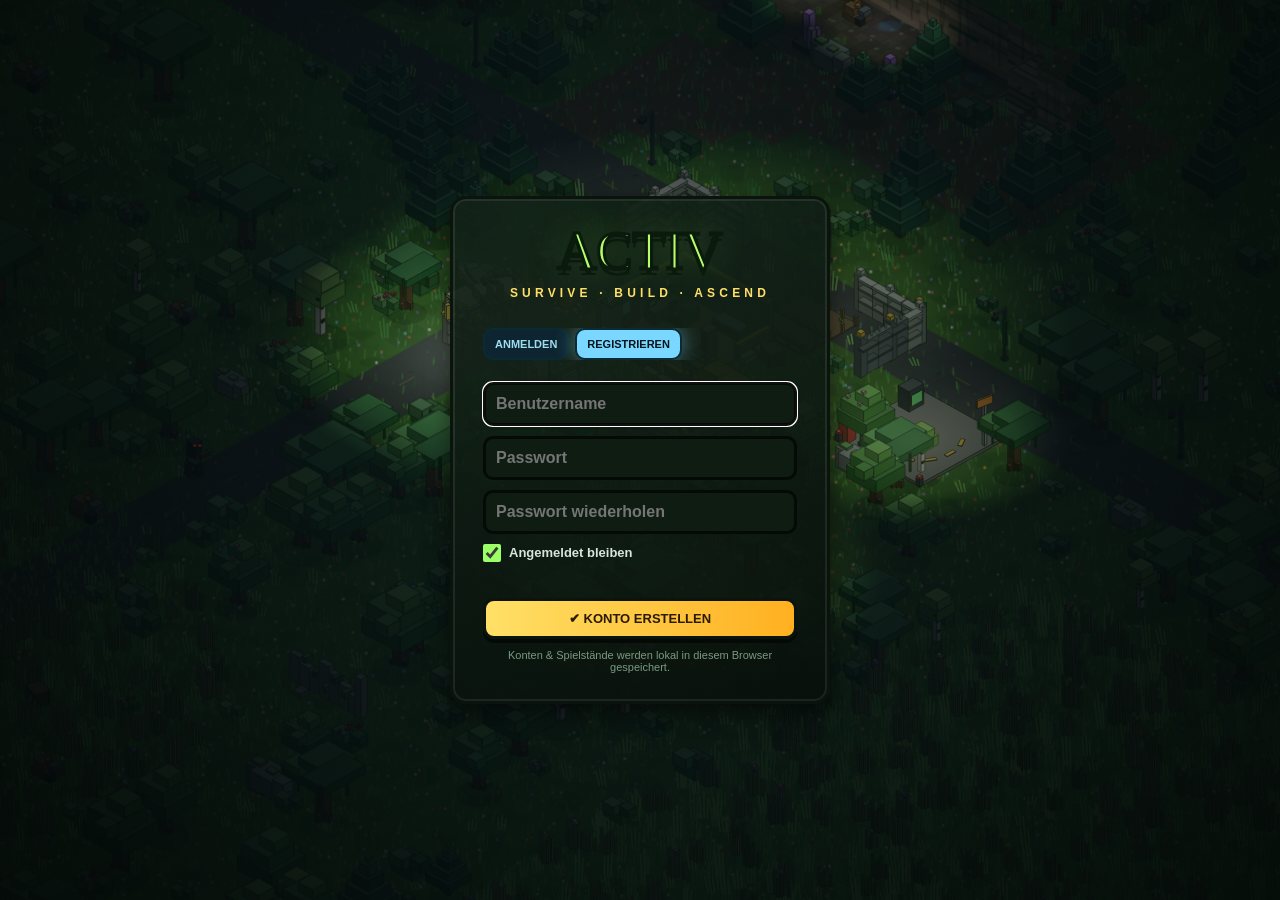
==== mobile.html @ 562dc281 "Add files via upload" ====
<!doctype html>
<html lang="de">
<head>
<meta charset="utf-8"><meta name="viewport" content="width=device-width,initial-scale=1,maximum-scale=1,user-scalable=no,viewport-fit=cover">
<meta name="apple-mobile-web-app-capable" content="yes"><meta name="apple-mobile-web-app-title" content="Activ">
<title>ACTIV Mobile</title>
<link rel="stylesheet" href="css/style.css">
</head>
<body>
<canvas id="game"></canvas>
<div id="hud" class="hidden">
  <div id="tl" class="panel">
    <div class="lbl"><span>❤ LEBEN</span><span id="hpTxt">100</span></div><div class="bar"><div id="hpBar" style="background:linear-gradient(90deg,#c0392b,#ff6b6b);width:100%"></div></div>
    <div class="lbl"><span>🍖 HUNGER</span><span id="huTxt">100</span></div><div class="bar" style="height:9px"><div id="huBar" style="background:linear-gradient(90deg,#d35400,#ffb020);width:100%"></div></div>
    <div class="lbl"><span>⚡ AUSDAUER</span></div><div class="bar" style="height:7px"><div id="stBar" style="background:#7ad7ff;width:100%"></div></div>
    <div id="lvl"><div id="lvlBadge">1</div><div style="flex:1"><div class="lbl"><span>ERFAHRUNG</span><span id="xpTxt">0/100</span></div><div class="bar" style="height:9px;margin:2px 0"><div id="xpBar" style="background:linear-gradient(90deg,#b05cff,#e0a0ff);width:0%"></div></div></div></div>
    <div id="wallet"><span class="money" id="moneyTxt">0 ₵</span><small id="rankTxt">Fremder</small></div>
    <div id="res"></div><div id="buffs"></div>
  </div>
  <div id="mission" class="panel hidden"></div>
  <div id="tr"><canvas id="mini" width="170" height="170"></canvas><div id="clock" class="panel"><div class="big" id="clkT">TAG 1</div><div class="sm" id="clkW"></div><div class="sm" id="clkS"></div><div class="sm" id="clkP"></div></div></div>
  <div id="shipbar" class="panel hidden"><div class="lbl"><span>🚀 RUMPF</span></div><div class="bar"><div id="shHp" style="background:linear-gradient(90deg,#3a8ad8,#7ff4ff)"></div></div><div class="lbl"><span>◎ SCHILD</span></div><div class="bar" style="height:8px"><div id="shSh" style="background:#a58cff"></div></div><div id="shTxt"></div><div class="altm"><div id="shAlt"></div></div></div>
  <div id="killfeed"></div>
  <div id="announce"><div class="t"></div><div class="s"></div></div>
  <div id="combo"></div><div id="toast" class="panel"></div><div id="prompt" class="panel hidden"></div>
  <div id="buildinfo" class="panel hidden"></div><div id="buildbar" class="panel hidden"></div>
  <div id="hotbar" class="panel"></div><div id="mode" class="panel"></div><div id="streak" class="panel hidden"></div><div id="fps" class="hidden"></div>
</div>
<div id="report" class="panel hidden"><h2></h2><div class="rb"></div></div>
<div id="introHint" class="panel hidden pulse"><div class="t">LEERTASTE · ABSPRINGEN</div><div class="s"></div></div>
<div id="auth" class="screen hidden"><div class="auth-box panel" id="authBox">
  <div class="auth-logo">ACTIV</div><div class="auth-sub">SURVIVE · BUILD · ASCEND</div>
  <div class="tabs"><button class="tab act" data-at="login">ANMELDEN</button><button class="tab" data-at="register">REGISTRIEREN</button></div>
  <input type="text" id="aUser" placeholder="Benutzername" maxlength="16" autocomplete="username">
  <input type="password" id="aPass" placeholder="Passwort" autocomplete="current-password">
  <input type="password" id="aPass2" class="hidden" placeholder="Passwort wiederholen" autocomplete="new-password">
  <label class="chk"><input type="checkbox" id="aRemember" checked> Angemeldet bleiben</label>
  <div id="aErr"></div>
  <button class="btn gold big" id="aGo" style="width:100%">▶ ANMELDEN</button>
  <small class="auth-note">Konten &amp; Spielstände werden lokal in diesem Browser gespeichert.</small>
</div></div>
<div id="menu" class="screen lobby hidden">
  <div class="lb-top">
    <div class="lb-logo">ACT<span>IV</span></div>
    <div class="lb-nav"><button data-lt="play" class="act">SPIELEN</button><button data-lt="locker">SPIND</button><button data-lt="career">KARRIERE</button><button data-lt="settings">EINSTELLUNGEN</button><button data-lt="help">HILFE</button></div>
    <div class="lb-user"><div class="lb-lvl" id="lbLvl">1</div><div class="lb-uinfo"><b id="lbName">-</b><small id="lbSub"></small><div class="bar lb-xp"><div id="lbXp"></div></div></div><button class="btn sm red" id="lbLogout">ABMELDEN</button></div>
  </div>
  <div class="lb-left panel" id="lbNews"></div>
  <div class="lb-center"><canvas id="lobbyCv" width="520" height="620"></canvas><div class="lb-name" id="lbChar">SURVIVOR</div><div class="lb-hint">ziehen = drehen</div></div>
  <div class="lb-right panel hidden" id="lbRight"></div>
  <div class="lb-play" id="lbPlayBox"><div class="lb-mode" id="lbMode"></div><button class="lb-btn" id="lbPlay">▶ SPIELEN</button></div>
  <div class="tips panel lb-tip"><b>TIPP:</b> <span id="tipTxt"></span></div>
  <div class="ver">Activ · läuft komplett offline im Browser · Autosave aktiv</div>
</div>
<div id="editor" class="screen dim hidden"><div class="box panel"><div><h1 id="edTitle">CHARAKTER</h1><div class="opt"><div class="lbl">NAME</div><input type="text" id="cName" maxlength="16"></div><div id="cOpts"></div><div class="row" style="margin-top:14px"><button class="btn" id="cRand">🎲 Zufall</button><button class="btn gold" id="cSave">✔ SPEICHERN</button><button class="btn" id="cBack">Zurück</button></div></div><div><canvas id="prevCv" width="360" height="420"></canvas></div></div></div>
<div id="pause" class="screen dim hidden"><div class="box panel" style="width:420px"><h1>PAUSE</h1><button class="mbtn" id="pResume">▶ FORTSETZEN</button><button class="mbtn" id="pSave">💾 SPIEL SPEICHERN</button><button class="mbtn" id="pHelp">? HILFE & STEUERUNG</button><button class="mbtn" id="pSet">⚙ EINSTELLUNGEN</button><button class="mbtn" id="pMenu">⌂ HAUPTMENÜ</button><button class="mbtn" id="pQuit">✖ SPIEL SCHLIESSEN</button></div></div>
<div id="settings" class="screen dim hidden"><div class="box panel" style="width:520px"><h1>EINSTELLUNGEN</h1><div class="opt"><div class="lbl"><span>LAUTSTÄRKE</span><span id="sVolT"></span></div><input type="range" id="sVol" min="0" max="1" step="0.05"></div><div class="opt"><div class="lbl">BILDSCHIRMWACKELN</div><div class="sw" id="sShake"></div></div><div class="opt"><div class="lbl">COMIC-UMRISSE</div><div class="sw" id="sOut"></div></div><div class="opt"><div class="lbl">PARTIKEL</div><div class="sw" id="sPart"></div></div><div class="opt"><div class="lbl">FPS ANZEIGEN</div><div class="sw" id="sFps"></div></div><div class="row" style="margin-top:16px"><button class="btn gold" id="sBack">✔ FERTIG</button></div></div></div>
<div id="help" class="screen dim hidden"><div class="box panel" style="width:900px"><h1>STEUERUNG & SPIELPRINZIP</h1>
  <div class="row" style="gap:30px;align-items:flex-start;flex-wrap:nowrap"><div class="keys">
  <kbd>W A S D</kbd><span>Bewegen / Fahren / Fliegen</span><kbd>MAUS</kbd><span>Zielen · Klick = Aktion</span><kbd>MAUSRAD</kbd><span>Zoom (Shift+Rad: Slot)</span><kbd>F</kbd><span>Inventar</span><kbd>G</kbd><span>Essen</span><kbd>Q</kbd><span>Skillbaum</span>
  <kbd>1 – 7</kbd><span>Hotbar</span><kbd>R</kbd><span>Nachladen / Drehen (auch Tore)</span><kbd>E</kbd><span>Interagieren</span><kbd>B</kbd><span>Baumodus · TAB Kategorie · U Upgrade · X Abbauen · H Reparieren</span>
  <kbd>LEERTASTE / C</kbd><span>Schiff: steigen / sinken</span><kbd>SHIFT</kbd><span>Sprint / Boost</span><kbd>ESC</kbd><span>Fenster schließen</span></div>
  <div style="flex:1;font-size:13px;line-height:1.55;color:#d6e6da"><b style="color:#ffe066">Du startest nur mit der Axt.</b> Waffen baust du in der <b>Werkstatt</b> (ab Stufe 2) – oder findest sie ganz selten in Kisten.<br><b style="color:#ffe066">Werkstatt:</b> Repariert Fahrzeuge. Auf Stufe 5 baust du dein eigenes <b>Raumschiff</b>.<br><b style="color:#ffe066">Crew:</b> Überlebende finden (Notsignal) und auf <b>Wachtürme</b> setzen.<br><b style="color:#ffe066">Bauen:</b> Alles verbindet sich. Maus auf ein Gebäude: X abbauen, H reparieren.<br><b style="color:#ffe066">Licht ist Leben.</b> Nachts spawnen Monster nur im Dunkeln.<br><b style="color:#ffe066">Speichern:</b> automatisch alle 5 Sekunden. Hauptmenü über das Inventar (F).</div></div>
  <div class="row" style="margin-top:16px"><button class="btn gold" id="hBack">✔ VERSTANDEN</button></div></div></div>
<div id="terminal" class="screen dim hidden"><div class="box panel"><div class="row" style="justify-content:space-between;align-items:center"><h1>&gt; KOMMANDO-PC_</h1><button class="btn red" id="tClose">✖ SCHLIESSEN</button></div>
  <div class="tabs"><button class="tab act" data-t="arsenal">ARSENAL</button><button class="tab" data-t="camo">TARNUNG</button><button class="tab" data-t="cars">AUTO & HELI</button><button class="tab" data-t="ship">🚀 RAUMSCHIFF</button><button class="tab" data-t="exp">🚁 EXPEDITIONEN</button><button class="tab" data-t="missions">MISSIONEN</button><button class="tab" data-t="stats">STATISTIK</button></div><div id="tBody"></div></div></div>
<div id="citymenu" class="screen dim hidden"><div id="cityBox" class="box panel"><div id="cityBody"></div></div></div>
<div id="holo" class="screen dim hidden"><div class="holobox"><div class="row" style="justify-content:space-between;align-items:center"><h1 class="holo-h">◈ KONTROLLZENTRUM</h1><button class="btn red" onclick="UI.closeAll()">✖ SCHLIESSEN</button></div><div class="holo-grid"><canvas id="holoCv" width="820" height="520"></canvas><div id="holoPanel"></div></div></div></div>
<div id="shipui" class="screen dim hidden"><div class="box panel shipbox"><div class="row" style="justify-content:space-between;align-items:center"><h1 class="holo-h">🚀 HANGAR</h1><button class="btn red" onclick="UI.closeAll()">✖ SCHLIESSEN</button></div>
  <div class="tabs"><button class="tab act" data-t="up" onclick="ShipUI.tab='up';ShipUI.sel=null;ShipUI.render()">UPGRADES</button><button class="tab" data-t="paint" onclick="ShipUI.tab='paint';ShipUI.sel=null;ShipUI.render()">LACKIERUNG & WARTUNG</button></div>
  <div class="tgrid"><div><canvas id="shipCv" width="600" height="380"></canvas><div class="row" style="justify-content:center;margin-top:6px"><button class="btn sm" onclick="ShipUI.rot-=0.6">◀ DREHEN</button><button class="btn sm" onclick="ShipUI.rot+=0.6">DREHEN ▶</button></div><div id="shipStats" style="font-size:12px;margin-top:8px;color:#9fdcf0"></div></div><div><div class="alist" id="shipList"></div><div id="shipConfirm" style="margin-top:12px;display:flex;gap:10px;align-items:center"></div></div></div></div></div>
<div id="warp" class="hidden"><canvas id="warpCv"></canvas><div id="warpTxt"></div></div>
<div id="perks" class="screen dim hidden"><div style="text-align:center"><h1>LEVEL UP!</h1><div style="font-weight:900;color:#e8e0c0">Wähle eine Fähigkeit</div><div class="cards" id="pCards"></div></div></div>
<div id="death" class="screen dim hidden"><div class="box panel" style="width:560px;text-align:center"><h1>GEFALLEN</h1><div id="dStats" style="margin:10px 0 20px;font-weight:900;color:#d6e6da;line-height:1.7"></div><div class="row" style="justify-content:center"><button class="btn gold" id="dRespawn">↻ WIEDERBELEBEN</button><button class="btn" id="dMenu">⌂ HAUPTMENÜ</button></div></div></div>
<div id="trans" class="hidden"><div class="t"></div><div class="s"></div><div class="bar2"><div></div></div></div>
<div id="loading" class="hidden"><div class="spin"></div><div id="loadTxt">WILDNIS WIRD GENERIERT …</div></div>
<div id="err" class="hidden"></div>
<script src="js/core.js"></script><script src="js/data.js"></script><script src="js/data2.js"></script><script src="js/models.js"></script><script src="js/models2.js"></script><script src="js/models3.js"></script><script src="js/world.js"></script><script src="js/world2.js"></script><script src="js/factory.js"></script><script src="js/game.js"></script><script src="js/update.js"></script><script src="js/ship.js"></script><script src="js/render.js"></script><script src="js/fp.js"></script><script src="js/ui.js"></script><script src="js/city.js"></script><script src="js/casino.js"></script><script src="js/expedition.js"></script><script src="js/auth.js"></script><script src="js/main.js"></script><script src="js/v11.js"></script><script src="js/v12.js"></script><script src="js/v12b.js"></script><script src="js/v13.js"></script><script src="js/v14.js"></script><script src="js/v14m.js"></script>

</body>
</html>
---- css/style.css ----
*{box-sizing:border-box;margin:0;padding:0}
html,body{width:100%;height:100%;overflow:hidden;background:#0b160f;color:#fff;font-family:"Trebuchet MS","Segoe UI",Arial,sans-serif;user-select:none}
canvas#game{position:fixed;inset:0;width:100vw;height:100vh;display:block;cursor:none}
.hidden{display:none!important}
.panel{background:linear-gradient(160deg,rgba(18,34,24,.92),rgba(8,16,11,.92));border:3px solid #0a140d;box-shadow:0 0 0 2px rgba(255,255,255,.08) inset,0 8px 24px rgba(0,0,0,.55);border-radius:16px}
button{font-family:inherit;cursor:pointer} hr{border:0;border-top:1px solid rgba(255,255,255,.15);margin:6px 0}
.money{color:#ffd84a;font-weight:900;font-size:18px;text-shadow:0 0 12px rgba(255,216,74,.4)}
#hud{position:fixed;inset:0;pointer-events:none;z-index:5}
#tl{position:absolute;left:14px;top:14px;width:300px;padding:12px 14px}
.bar{height:14px;background:rgba(0,0,0,.55);border:2px solid #050a06;border-radius:8px;overflow:hidden;margin:3px 0 6px;position:relative}
.bar>div{height:100%;transition:width .15s}.bar span{position:absolute;inset:0;font-size:10px;font-weight:900;line-height:18px;text-align:center}
.lbl{font-size:10px;font-weight:900;letter-spacing:.15em;color:#a8c4ad;display:flex;justify-content:space-between}
#lvl{display:flex;align-items:center;gap:8px;margin-top:4px}
#lvlBadge{width:38px;height:38px;border-radius:10px;background:linear-gradient(145deg,#ffe066,#e09a12);color:#3a2400;display:flex;align-items:center;justify-content:center;font-weight:900;font-size:18px;border:3px solid #2a1a00}
#wallet{display:flex;justify-content:space-between;align-items:center;margin-top:7px;padding:5px 8px;background:rgba(0,0,0,.35);border-radius:8px}#wallet small{font-size:10px;font-weight:900;color:#7ad7ff}
#res{display:grid;grid-template-columns:repeat(4,1fr);gap:5px;margin-top:7px}
.rs{background:rgba(0,0,0,.4);border-radius:8px;padding:4px 5px;font-size:12px;font-weight:900;text-align:center;border:1px solid rgba(255,255,255,.07)}.rs.rare{border-color:rgba(255,216,74,.35)}.rs small{display:block;font-size:8px;letter-spacing:.1em;color:#9fb6a4}
#buffs{font-size:11px;font-weight:900;color:#ff9a3c;margin-top:4px}
#mission{position:absolute;left:14px;top:360px;width:300px;padding:10px 14px;font-size:12px}#mission b{color:#7ad7ff}
#tr{position:absolute;right:14px;top:14px;display:flex;flex-direction:column;align-items:flex-end;gap:8px}
#mini{width:170px;height:170px;border-radius:50%;box-shadow:0 8px 24px rgba(0,0,0,.6);background:#122416}
#clock{padding:8px 14px;text-align:right;min-width:200px}#clock .big{font-size:20px;font-weight:900}#clock .sm{font-size:11px;color:#a8c4ad;font-weight:700}#clkW{color:#ffd84a!important;font-weight:900!important}
#shipbar{position:absolute;right:14px;top:330px;width:200px;padding:10px 12px;border-color:#1c3a5a;background:linear-gradient(160deg,rgba(10,22,38,.92),rgba(4,8,16,.92))}
#shipbar .lbl{color:#7ad7ff}#shTxt{font-size:12px;font-weight:900;color:#bff4ff;margin-top:4px}
.altm{position:absolute;right:-18px;top:8px;width:10px;height:120px;background:rgba(0,0,0,.6);border:2px solid #1c3a5a;border-radius:5px;display:flex;align-items:flex-end;overflow:hidden}.altm div{width:100%;background:linear-gradient(0deg,#3a8ad8,#7ff4ff)}
#hotbar{position:absolute;left:50%;bottom:14px;transform:translateX(-50%);display:flex;gap:7px;padding:8px;align-items:flex-end}
.slot{width:70px;height:70px;border-radius:12px;background:rgba(0,0,0,.45);border:3px solid #050a06;position:relative;display:flex;flex-direction:column;align-items:center;justify-content:center;transition:transform .12s}
.slot .ic{font-size:26px;line-height:28px}.slot .nm{font-size:8px;font-weight:900;color:#cfe0d3;text-align:center}.slot .k{position:absolute;left:5px;top:2px;font-size:10px;font-weight:900;color:#ffe066}.slot .am{position:absolute;right:5px;bottom:2px;font-size:10px;font-weight:900;color:#ffe066}
.slot.act{border-color:#ffe066;transform:translateY(-8px) scale(1.08);box-shadow:0 0 18px rgba(255,224,102,.55);background:rgba(70,60,20,.6)}
.slot.fixed::after{content:"FEST";position:absolute;right:4px;top:3px;font-size:7px;font-weight:900;color:#ffb020}
#buildbar{position:absolute;left:50%;bottom:104px;transform:translateX(-50%);display:flex;gap:4px;padding:7px;pointer-events:auto}
.bslot{width:68px;padding:5px 2px;border-radius:10px;background:rgba(0,0,0,.45);border:2px solid #050a06;text-align:center;color:#fff;cursor:pointer}
.bslot .ic{font-size:18px}.bslot .nm{font-size:9px;font-weight:900}.bslot .c{font-size:7px;color:#a8c4ad;line-height:9px;min-height:18px}.bslot .k{font-size:9px;color:#ffe066;font-weight:900}
.bslot.act{border-color:#9cff66;background:rgba(80,140,40,.55);transform:translateY(-6px)}.bslot.poor{opacity:.55}
#buildinfo{position:absolute;left:50%;bottom:192px;transform:translateX(-50%);padding:8px 16px;font-size:12px;text-align:center;white-space:nowrap}#buildinfo b{color:#9cff66}
#mode{position:absolute;right:14px;bottom:14px;padding:9px 14px;font-size:12px;font-weight:900;letter-spacing:.06em}
#prompt{position:absolute;left:50%;bottom:122px;transform:translateX(-50%);padding:9px 18px;font-weight:900;font-size:14px;color:#ffe066;border-color:#ffe066;white-space:nowrap}
#announce{position:absolute;left:50%;top:22%;transform:translateX(-50%);text-align:center;pointer-events:none;width:90vw}
#announce .t{font-family:"Arial Black",Arial;font-size:46px;font-weight:900;-webkit-text-stroke:3px #000;text-shadow:0 6px 0 rgba(0,0,0,.5),0 0 40px currentColor}
#announce .s{font-size:16px;font-weight:900;margin-top:6px;text-shadow:0 2px 4px #000}
#announce.go{animation:ann 2.8s cubic-bezier(.2,1.4,.3,1) forwards}#announce:not(.go){opacity:0}
@keyframes ann{0%{opacity:0;transform:translateX(-50%) scale(2.4)}12%{opacity:1;transform:translateX(-50%) scale(1)}80%{opacity:1}100%{opacity:0;transform:translateX(-50%) scale(.9) translateY(-20px)}}
#combo{position:absolute;left:50%;top:38%;transform:translateX(-50%);font-family:"Arial Black";font-size:30px;color:#ff5e3a;-webkit-text-stroke:2px #000;opacity:0}#combo.go{animation:combo 1.2s ease-out forwards}
@keyframes combo{0%{opacity:0;transform:translateX(-50%) scale(2.6)}15%{opacity:1;transform:translateX(-50%) scale(1)}75%{opacity:1}100%{opacity:0;transform:translateX(-50%) translateY(-40px)}}
#killfeed{position:absolute;right:230px;top:16px;display:flex;flex-direction:column;gap:4px;align-items:flex-end}
.kf{background:rgba(0,0,0,.55);padding:4px 10px;border-radius:6px;font-size:12px;font-weight:900;animation:kf 3.5s forwards;border-left:3px solid #ff5e3a}@keyframes kf{0%{transform:translateX(40px);opacity:0}8%{transform:none;opacity:1}85%{opacity:1}100%{opacity:0}}
#streak{position:absolute;left:14px;bottom:14px;padding:8px 14px;font-weight:900;font-size:13px}#streak .n{font-size:26px;color:#ff5e3a}
#toast{position:absolute;left:50%;top:84px;transform:translateX(-50%);padding:9px 20px;font-weight:900;font-size:14px;opacity:0;transition:opacity .3s;max-width:80vw;text-align:center}#toast.show{opacity:1}
#fps{position:absolute;left:50%;top:4px;font-size:11px;color:#9f9}
#report{position:fixed;right:14px;top:300px;width:360px;padding:14px 16px;z-index:7;pointer-events:none}#report h2{font-family:"Arial Black";font-size:16px;margin-bottom:8px}#report.go{animation:rep .6s cubic-bezier(.2,1.5,.3,1)}@keyframes rep{0%{transform:translateX(420px)}100%{transform:none}}
.rl{display:flex;justify-content:space-between;gap:10px;font-size:12px;padding:3px 0;border-bottom:1px solid rgba(255,255,255,.07)}
#introHint{position:fixed;left:50%;bottom:16%;transform:translateX(-50%);z-index:6;padding:16px 30px;text-align:center;border-color:#ffe066}#introHint .t{font-size:28px;font-weight:900;color:#ffe066;font-family:"Arial Black"}#introHint .s{font-size:14px;color:#d6e6da;margin-top:4px}
.pulse{animation:pulse 1s infinite}@keyframes pulse{50%{transform:translateX(-50%) scale(1.05)}}
#trans{position:fixed;inset:0;z-index:60;background:#050a07;display:flex;align-items:center;justify-content:center;flex-direction:column;opacity:0;pointer-events:none}#trans.in{animation:tin .45s forwards}#trans.out{animation:tout .6s forwards}
@keyframes tin{to{opacity:1}}@keyframes tout{from{opacity:1}to{opacity:0}}
#trans .t{font-family:"Arial Black";font-size:52px;color:#b8ff6a;-webkit-text-stroke:2px #000}#trans .s{font-size:18px;font-weight:900;color:#d6e6da;margin-top:8px}#trans .bar2{width:300px;height:6px;background:#1d3a24;border-radius:4px;margin-top:20px;overflow:hidden}#trans .bar2 div{height:100%;background:#9cff66;animation:load 1.2s linear infinite}@keyframes load{0%{width:0}100%{width:100%}}
#warp{position:fixed;inset:0;z-index:70;background:#02030c}#warp canvas{width:100%;height:100%}#warpTxt{position:absolute;left:50%;top:44%;transform:translateX(-50%);font-family:"Arial Black";font-size:44px;color:#bff4ff;text-shadow:0 0 30px #5fd4ff;letter-spacing:.1em}
.screen{position:fixed;inset:0;z-index:20;display:flex;align-items:center;justify-content:center}.dim{background:radial-gradient(circle at 50% 45%,rgba(10,25,15,.55),rgba(3,8,5,.9))}
#menu{justify-content:flex-start;padding-left:7vw}
#menu .logo{font-family:"Arial Black";font-size:84px;line-height:.9;color:#b8ff6a;-webkit-text-stroke:4px #0a1a0c;text-shadow:0 8px 0 #0a1a0c,0 0 60px rgba(150,255,90,.45);transform:rotate(-3deg);animation:logo 3s ease-in-out infinite}@keyframes logo{50%{transform:rotate(-2deg) scale(1.03)}}
#menu .sub{font-weight:900;letter-spacing:.35em;color:#ffe066;margin:10px 0 30px}
.mbtn{display:block;width:330px;margin:10px 0;padding:15px 22px;text-align:left;font-size:20px;font-weight:900;color:#fff;background:linear-gradient(90deg,rgba(30,60,36,.95),rgba(20,36,24,.75));border:3px solid #0a140d;border-radius:14px;box-shadow:0 5px 0 #050a06;transition:all .12s}
.mbtn:hover{transform:translateX(12px) scale(1.03);background:linear-gradient(90deg,#9cff66,#5fd13a);color:#10200e}.mbtn:disabled{opacity:.4;pointer-events:none}.mbtn small{display:block;font-size:11px;opacity:.75}
#menu .ver{position:fixed;right:16px;bottom:12px;font-size:12px;color:#7a9a80}#menu .tips{position:fixed;right:5vw;bottom:9vh;width:340px;padding:16px;font-size:13px;line-height:1.5}#menu .tips b{color:#ffe066}
.box{width:min(920px,94vw);max-height:92vh;overflow:auto;padding:24px 28px}.box h1{font-family:"Arial Black";font-size:32px;color:#b8ff6a;-webkit-text-stroke:2px #0a1a0c;margin-bottom:8px}
.csub{font-size:12px;color:#a8c4ad;font-weight:700}.row{display:flex;gap:10px;flex-wrap:wrap}
.btn{padding:11px 18px;border-radius:11px;border:3px solid #0a140d;background:#2a4a32;color:#fff;font-weight:900;font-size:14px;box-shadow:0 4px 0 #050a06;transition:all .1s}.btn:hover{background:#9cff66;color:#10200e;transform:translateY(-2px)}
.btn.gold{background:linear-gradient(90deg,#ffe066,#ffb020);color:#2a1a00}.btn.red{background:#8a2e2e}.btn.sm{padding:5px 10px;font-size:12px;box-shadow:0 2px 0 #050a06}.btn.big{font-size:20px;padding:14px 34px}.btn:disabled{filter:grayscale(1);opacity:.45;pointer-events:none}
#editor .box{display:grid;grid-template-columns:1fr 360px;gap:20px}.opt{margin:8px 0}.sw{display:flex;gap:6px;flex-wrap:wrap}.sw .c{width:30px;height:30px;border-radius:8px;border:3px solid #050a06;cursor:pointer}.sw .c.sel{outline:3px solid #ffe066}.sw .t{padding:6px 10px;border-radius:8px;border:2px solid #050a06;background:#22382a;font-size:12px;font-weight:900;cursor:pointer}.sw .t.sel{background:#ffe066;color:#2a1a00}
#prevCv{width:360px;height:420px;border-radius:18px;background:radial-gradient(circle at 50% 60%,#2d5a36,#0e1c12 70%)}
input[type=text]{width:100%;padding:10px;border-radius:10px;border:3px solid #050a06;background:#0e1c12;color:#fff;font-weight:900;font-size:16px}input[type=range]{width:100%}
#terminal .box{width:min(1140px,96vw);min-height:640px;background:linear-gradient(160deg,rgba(8,22,30,.97),rgba(4,10,14,.97))}#terminal h1{color:#7ad7ff;font-family:"Courier New",monospace;-webkit-text-stroke:0}
.tabs{display:flex;gap:6px;margin:12px 0}.tab{flex:1;padding:11px;border-radius:10px;border:2px solid #0a2a35;background:#0d2530;color:#9fdcf0;font-weight:900;font-size:12px}.tab.act{background:#7ad7ff;color:#04141a;box-shadow:0 0 20px rgba(122,215,255,.5)}
.tgrid{display:grid;grid-template-columns:1.25fr 1fr;gap:16px}#armCv,#shipCv{width:100%;border-radius:16px;background:radial-gradient(ellipse at 50% 55%,#1c3a44,#061014 70%);border:2px solid #0a2a35}#armCv{height:330px}#shipCv{height:380px;cursor:grab}
.alist{display:grid;grid-template-columns:1fr 1fr;gap:8px;max-height:420px;overflow:auto}
.aitem{padding:10px;border-radius:10px;background:#0d2530;border:2px solid #12394a;cursor:pointer;font-size:12px;transition:all .1s}.aitem:hover{border-color:#7ad7ff;transform:translateY(-2px)}.aitem.sel{border-color:#ffe066;background:#2a2a10;box-shadow:0 0 18px rgba(255,224,102,.35)}.aitem.own{border-color:#4dff6a;background:#0d2a18}.aitem small{display:block;color:#9fc4d0;margin-top:3px}.aitem.lock{opacity:.45}
#confirmBar,#shipConfirm{margin-top:12px;display:flex;gap:10px;align-items:center}.info{flex:1;font-size:13px;font-weight:900}
.mcard{padding:14px;border-radius:14px;background:#0d2530;border:2px solid #12394a}.mcard b{color:#7ad7ff;font-size:15px}.mcard p{font-size:13px;margin:6px 0;color:#d6eef5}.mcard small{color:#9fc4d0}.mcard.act{border-color:#4dff6a}
.exp-military{background:linear-gradient(160deg,#1f2a17,#0d1408)}.exp-swamp{background:linear-gradient(160deg,#1f1430,#0a0d10)}.exp-desert{background:linear-gradient(160deg,#3a2c14,#140e06)}.exp-lab{background:linear-gradient(160deg,#1a2a36,#0a1218)}
.stats{display:grid;grid-template-columns:repeat(5,1fr);gap:10px}.stat{padding:14px;border-radius:12px;background:#0d2530;text-align:center}.stat b{display:block;font-size:22px;color:#ffe066}.stat small{color:#9fc4d0;font-weight:900;font-size:10px}
.flashfx{animation:flashfx .7s ease-out}@keyframes flashfx{0%{box-shadow:0 0 0 0 rgba(255,224,102,.9),0 0 120px rgba(255,224,102,.9)}100%{box-shadow:0 0 0 30px rgba(255,224,102,0)}}
#perks .cards{display:flex;gap:20px;margin-top:16px}.pcard{width:230px;padding:22px 16px;border-radius:18px;text-align:center;background:linear-gradient(170deg,#2a2a10,#141408);border:3px solid #ffe066;cursor:pointer;opacity:0;animation:cardIn .5s cubic-bezier(.2,1.5,.3,1) forwards}.pcard:nth-child(2){animation-delay:.12s}.pcard:nth-child(3){animation-delay:.24s}.pcard:hover{transform:translateY(-12px) scale(1.05)!important}
.pcard .ic{font-size:54px}.pcard b{display:block;font-size:19px;margin:10px 0 6px;color:#ffe066}.pcard p{font-size:13px;color:#e8e0c0}.pcard small{display:block;margin-top:8px;color:#b8a860;font-weight:900}
@keyframes cardIn{0%{opacity:0;transform:translateY(80px) rotate(8deg) scale(.6)}100%{opacity:1;transform:none}}#perks h1{text-align:center;font-size:52px;color:#ffe066;font-family:"Arial Black"}#death h1{font-size:64px;color:#ff4d4d;text-align:center}
#err{position:fixed;left:10px;bottom:10px;z-index:99;max-width:60vw;padding:12px;background:#3a0a0a;border:2px solid #ff4d4d;border-radius:10px;font-family:monospace;font-size:12px;white-space:pre-wrap}
#loading{position:fixed;inset:0;z-index:40;background:#0b160f;display:flex;align-items:center;justify-content:center;flex-direction:column;gap:14px;font-weight:900;font-size:22px;color:#b8ff6a}.spin{width:50px;height:50px;border:6px solid #1d3a24;border-top-color:#9cff66;border-radius:50%;animation:spin 1s linear infinite}@keyframes spin{to{transform:rotate(360deg)}}
.keys{display:grid;grid-template-columns:auto 1fr;gap:6px 18px;font-size:13px}.keys kbd{background:#2a4a32;border:2px solid #050a06;border-bottom-width:4px;border-radius:7px;padding:2px 8px;font-weight:900;font-family:inherit;color:#ffe066;white-space:nowrap}
#cityBox{width:min(1060px,96vw);min-height:520px;position:relative;overflow-x:hidden}
.city-default{background:linear-gradient(160deg,rgba(52,44,30,.97),rgba(24,20,14,.97))!important;border-color:#c9952a!important;box-shadow:0 0 0 2px rgba(201,149,42,.4) inset,0 0 80px rgba(255,220,140,.15)!important}
.city-default h1{color:#efe3c8!important;font-family:Georgia,serif!important;-webkit-text-stroke:0!important;letter-spacing:.08em}.city-default .mcard{background:#2e2618;border-color:#5a4a2a}.city-default .mcard b{color:#ffd84a}
.city-royal{background:radial-gradient(circle at 50% 0%,rgba(80,10,20,.98),rgba(20,4,8,.98))!important;border-color:#e8b923!important;box-shadow:0 0 0 3px #e8b923 inset,0 0 100px rgba(232,185,35,.35)!important}
.city-royal h1{color:#ffd84a!important;font-family:Georgia,serif!important;letter-spacing:.08em;-webkit-text-stroke:0!important}.city-royal .tab{background:#3a0a14;border-color:#e8b923;color:#ffd84a}.city-royal .tab.act{background:#e8b923;color:#3a0a14}
.city-neon{background:linear-gradient(160deg,rgba(14,26,20,.97),rgba(4,10,8,.98))!important;border-color:#5fff8a!important;box-shadow:0 0 0 2px #ff3fa4 inset,0 0 80px rgba(95,255,138,.25)!important}
.city-neon h1{color:#5fff8a!important;-webkit-text-stroke:0!important;text-shadow:0 0 8px #5fff8a,0 0 30px #5fff8a;animation:flick 3s infinite}@keyframes flick{0%,92%,96%,100%{opacity:1}94%{opacity:.4}98%{opacity:.6}}
.city-neon .tab{background:#0a1a12;border-color:#ff3fa4;color:#ff9ad0}.city-neon .tab.act{background:#ff3fa4;color:#1a0a14}.city-neon .mcard{background:#122018;border-color:#3a5a42}.city-neon .mcard b{color:#5fff8a}
.city-space{background:linear-gradient(160deg,rgba(10,22,40,.97),rgba(4,8,16,.98))!important;border-color:#5fd4ff!important;box-shadow:0 0 80px rgba(95,212,255,.25)!important}.city-space h1{color:#bff4ff!important;-webkit-text-stroke:0!important;text-shadow:0 0 20px #5fd4ff}
.city-radio{background:linear-gradient(160deg,rgba(40,26,14,.97),rgba(14,10,6,.98))!important;border-color:#ff9a3c!important}.city-radio h1{color:#ff9a3c!important;font-family:"Courier New"!important;-webkit-text-stroke:0!important}
#yardCv{width:100%;height:300px;border-radius:14px;background:radial-gradient(ellipse at 50% 60%,#1c3a54,#04070e 70%)}
.mgrid{display:grid;grid-template-columns:2fr 1fr 1.3fr 2fr;gap:6px 10px;align-items:center;margin-top:14px;font-size:13px}.mhead{font-size:10px;font-weight:900;letter-spacing:.15em;color:#a8c4ad}
.ranks{display:flex;gap:6px;margin-top:10px}.rank{flex:1;padding:10px 6px;border-radius:10px;background:#2a2720;border:2px solid #4a4434;text-align:center;font-size:11px}.rank b{display:block;font-size:13px;color:#cfc8b0}.rank small{color:#8a8470;font-size:9px}.rank.done{background:#3a3010;border-color:#e8b923}.rank.done b{color:#ffd84a}.rank.next{border-color:#7ad7ff}
.betrow{display:flex;gap:8px;align-items:center;justify-content:center;font-weight:900;font-size:12px}.betrow .money{min-width:110px;text-align:center}.gmsg{text-align:center;margin-top:10px;font-weight:900;min-height:24px}
.slotm{display:flex;justify-content:center;align-items:center;gap:16px;margin:16px 0}.reels{display:flex;gap:10px;padding:16px;border-radius:18px;background:linear-gradient(#111,#333,#111);border:4px solid #ffd84a}.city-neon .reels{border-color:#5fff8a}
.reel{width:110px;height:120px;border-radius:12px;background:linear-gradient(#ddd,#fff 30%,#fff 70%,#ccc);display:flex;align-items:center;justify-content:center;font-size:64px}.reel.spin{filter:blur(2px);animation:rs .08s infinite}@keyframes rs{50%{transform:translateY(6px)}}.reel.stop{animation:rstop .3s}@keyframes rstop{0%{transform:translateY(-14px)}60%{transform:translateY(6px)}100%{transform:none}}.reel.win{animation:rwin .5s 4;box-shadow:0 0 30px #ffd84a}@keyframes rwin{50%{transform:scale(1.12)}}
.lever{width:16px;height:110px;background:linear-gradient(90deg,#666,#ccc,#666);border-radius:8px;position:relative;transform-origin:bottom}.lever::before{content:"";position:absolute;top:-22px;left:-10px;width:36px;height:36px;border-radius:50%;background:radial-gradient(circle at 35% 35%,#ff8a8a,#c0392b)}.lever.pull{animation:pull .5s}@keyframes pull{40%{transform:scaleY(-.6)}100%{transform:none}}
.paytab{display:flex;flex-wrap:wrap;gap:8px 14px;justify-content:center;font-size:13px;margin-top:8px}.coin{position:absolute;top:-30px;color:#ffd84a;font-weight:900;animation:coinf 1.8s ease-in forwards;pointer-events:none}@keyframes coinf{0%{transform:translateY(0)}100%{transform:translateY(560px) rotate(720deg);opacity:.2}}
#gameArea{position:relative;min-height:300px}.felt{background:radial-gradient(ellipse at center,#1d6b3a,#0d3a1d);border:6px solid #5a3b20;border-radius:120px/60px;padding:20px 40px;margin:10px auto;max-width:640px;text-align:center}.city-royal .felt{border-color:#e8b923;background:radial-gradient(ellipse at center,#7a1020,#3a0810)}
.hand{display:flex;gap:8px;justify-content:center;min-height:96px;margin-top:6px}.card{width:64px;height:92px;border-radius:8px;background:#fff;color:#111;font-weight:900;font-size:22px;display:flex;align-items:center;justify-content:center;text-align:center;line-height:1.1;animation:deal .35s backwards}.card.red{color:#c0392b}.card.back{background:repeating-linear-gradient(45deg,#8a1c1c,#8a1c1c 6px,#5a1010 6px,#5a1010 12px);border:3px solid #fff}@keyframes deal{0%{transform:translateY(-120px) rotate(-30deg);opacity:0}100%{transform:none;opacity:1}}
.rlbets{display:grid;grid-template-columns:1fr 1fr;gap:6px;width:280px}#rlCv{border-radius:50%}
.shiftbar{position:relative;height:40px;background:#111;border:3px solid #ffd84a;border-radius:20px;margin:30px 40px;overflow:hidden}.shiftbar .zone{position:absolute;top:0;bottom:0;background:#7dff5a}.shiftbar .needle{position:absolute;top:-4px;bottom:-4px;width:6px;background:#fff;transform:translateX(-3px)}
.holobox{width:min(1260px,97vw);padding:20px;border-radius:20px;background:linear-gradient(160deg,rgba(4,16,28,.98),rgba(2,6,12,.98));border:2px solid #5fd4ff;box-shadow:0 0 0 1px rgba(95,212,255,.3) inset,0 0 120px rgba(95,212,255,.25)}
.holo-h{font-family:"Courier New",monospace!important;color:#5fd4ff!important;-webkit-text-stroke:0!important;text-shadow:0 0 18px #5fd4ff;letter-spacing:.15em}
.holo-grid{display:grid;grid-template-columns:820px 1fr;gap:16px;margin-top:10px}#holoCv{width:100%;border-radius:14px;border:1px solid rgba(95,212,255,.4);cursor:crosshair}
#holoPanel{font-family:"Courier New",monospace;color:#bff4ff;max-height:560px;overflow:auto}.hp-title{font-family:"Arial Black";font-size:30px;text-shadow:0 0 20px currentColor}.hp-sub{color:#7aaabb;margin-bottom:10px}
.hp-row{display:flex;justify-content:space-between;align-items:center;padding:4px 0;border-bottom:1px solid rgba(95,212,255,.15);font-size:13px}.hp-warn{color:#ff9a3c;font-size:12px;margin-top:6px}.hp-sec{margin-top:14px;font-weight:900;color:#5fd4ff;letter-spacing:.15em;font-size:12px}
.hp-up{padding:8px;margin-top:6px;border:1px solid rgba(95,212,255,.25);border-radius:8px;font-size:12px}.hp-up small{display:block;color:#7aaabb;margin:3px 0}.hp-up.own{border-color:#4dff6a}
.shipbox{width:min(1160px,96vw);background:linear-gradient(160deg,rgba(8,16,30,.97),rgba(3,6,12,.98))!important;border-color:#1c3a5a!important}
input[type=password]{width:100%;padding:10px;border-radius:10px;border:3px solid #050a06;background:#0e1c12;color:#fff;font-weight:900;font-size:16px}
#auth{background:radial-gradient(circle at 50% 40%,rgba(10,30,15,.35),rgba(3,8,5,.85))}
.auth-box{width:420px;padding:28px 30px;display:flex;flex-direction:column;gap:10px;animation:cardIn .6s cubic-bezier(.2,1.5,.3,1)}
.auth-box.shake{animation:shk .4s}@keyframes shk{20%,60%{transform:translateX(-10px)}40%,80%{transform:translateX(10px)}}
.auth-logo{font-family:"Arial Black";font-size:54px;line-height:.9;color:#b8ff6a;-webkit-text-stroke:3px #0a1a0c;text-shadow:0 6px 0 #0a1a0c,0 0 40px rgba(150,255,90,.4);text-align:center}
.auth-sub{text-align:center;font-weight:900;letter-spacing:.35em;color:#ffe066;font-size:12px;margin-bottom:6px}
.chk{display:flex;gap:8px;align-items:center;font-weight:900;font-size:13px;color:#d6e6da;cursor:pointer}.chk input{width:18px;height:18px;accent-color:#9cff66}
#aErr{color:#ff6b6b;font-weight:900;font-size:13px;min-height:16px}.auth-note{color:#7a9a80;text-align:center;font-size:11px}
.lobby{display:block!important;background:linear-gradient(90deg,rgba(3,8,5,.82),rgba(3,8,5,.15) 35%,rgba(3,8,5,.15) 65%,rgba(3,8,5,.8)),linear-gradient(0deg,rgba(3,8,5,.85),rgba(0,0,0,0) 35%)}
.lobby.hidden{display:none!important}
.lb-top{position:absolute;left:0;right:0;top:0;height:74px;display:flex;align-items:center;gap:24px;padding:0 24px;background:linear-gradient(180deg,rgba(0,0,0,.75),rgba(0,0,0,0))}
.lb-logo{font-family:"Arial Black";font-size:28px;color:#b8ff6a;-webkit-text-stroke:2px #0a1a0c;white-space:nowrap}.lb-logo span{color:#ffe066}
.lb-nav{display:flex;gap:4px;flex:1;justify-content:center}.lb-nav button{background:none;border:none;color:#cfe0d3;font-weight:900;font-size:17px;letter-spacing:.08em;padding:12px 18px;border-bottom:4px solid transparent;transition:all .12s}
.lb-nav button:hover{color:#fff;transform:translateY(-2px)}.lb-nav button.act{color:#ffe066;border-bottom-color:#ffe066;text-shadow:0 0 16px rgba(255,224,102,.6)}
.lb-user{display:flex;align-items:center;gap:10px;background:rgba(0,0,0,.5);padding:8px 12px;border-radius:14px;border:2px solid rgba(255,255,255,.1)}
.lb-lvl{width:42px;height:42px;border-radius:50%;background:radial-gradient(circle at 35% 35%,#ffe066,#e09a12);color:#3a2400;display:flex;align-items:center;justify-content:center;font-weight:900;font-size:18px;border:3px solid #2a1a00;box-shadow:0 0 18px rgba(255,200,60,.5)}
.lb-uinfo{min-width:150px}.lb-uinfo b{display:block;font-size:15px}.lb-uinfo small{font-size:11px;color:#9fc4a8;font-weight:900}.lb-xp{height:6px;margin:4px 0 0}.lb-xp div{background:linear-gradient(90deg,#b05cff,#e0a0ff)}
.lb-left{position:absolute;left:24px;top:100px;width:300px;padding:14px}.lb-h{font-weight:900;letter-spacing:.2em;color:#ffe066;font-size:12px;margin-bottom:8px}
.lb-card{padding:10px 12px;border-radius:10px;background:rgba(255,255,255,.05);border-left:4px solid #9cff66;margin-bottom:7px;animation:cardIn .5s backwards}.lb-card b{display:block;font-size:13px;color:#fff}.lb-card small{font-size:11px;color:#a8c4ad}
.lb-center{position:absolute;left:50%;top:70px;transform:translateX(-50%);text-align:center;pointer-events:auto}#lobbyCv{width:520px;height:620px;cursor:grab}
.lb-name{font-family:"Arial Black";font-size:34px;color:#fff;-webkit-text-stroke:2px #000;margin-top:-60px;text-shadow:0 0 24px rgba(184,255,106,.6)}.lb-hint{font-size:11px;color:#7a9a80;font-weight:900}
.lb-right{position:absolute;right:24px;top:100px;width:440px;padding:16px;max-height:70vh;overflow:auto}.lb-stats{grid-template-columns:repeat(3,1fr)}
.lb-ach{display:grid;grid-template-columns:repeat(3,1fr);gap:8px}.lb-ach div{padding:10px;border-radius:10px;background:rgba(255,255,255,.04);text-align:center;opacity:.35;filter:grayscale(1)}.lb-ach div.ok{opacity:1;filter:none;border:2px solid #ffd84a;box-shadow:0 0 14px rgba(255,216,74,.35)}.lb-ach span{font-size:26px;display:block}.lb-ach small{font-weight:900;font-size:11px}
.lb-play{position:absolute;right:32px;bottom:32px;width:360px;display:flex;flex-direction:column;gap:10px}
.lb-opt{padding:12px 14px;border-radius:12px;background:rgba(10,20,14,.85);border:3px solid rgba(255,255,255,.1);cursor:pointer;transition:all .12s;margin-bottom:6px}.lb-opt:hover{transform:translateX(-6px)}.lb-opt.act{border-color:#ffe066;box-shadow:0 0 20px rgba(255,224,102,.35)}.lb-opt b{display:block;font-size:16px}.lb-opt small{color:#a8c4ad;font-size:11px;font-weight:900}
.lb-btn{font-family:"Arial Black";font-size:34px;padding:18px;border-radius:16px;border:4px solid #2a1a00;background:linear-gradient(180deg,#ffe066,#ffb020);color:#2a1a00;box-shadow:0 8px 0 #7a4a00,0 0 40px rgba(255,200,60,.45);transition:all .1s;animation:lbp 2s ease-in-out infinite}
.lb-btn:hover{transform:translateY(-3px) scale(1.03);filter:brightness(1.1)}.lb-btn:active{transform:translateY(5px);box-shadow:0 3px 0 #7a4a00}@keyframes lbp{50%{box-shadow:0 8px 0 #7a4a00,0 0 70px rgba(255,200,60,.75)}}
.lb-tip{position:absolute;left:24px;bottom:32px;width:340px;padding:14px;font-size:13px;line-height:1.5}.lb-tip b{color:#ffe066}
.lobby .ver{position:absolute;right:16px;bottom:8px;font-size:11px;color:#7a9a80}
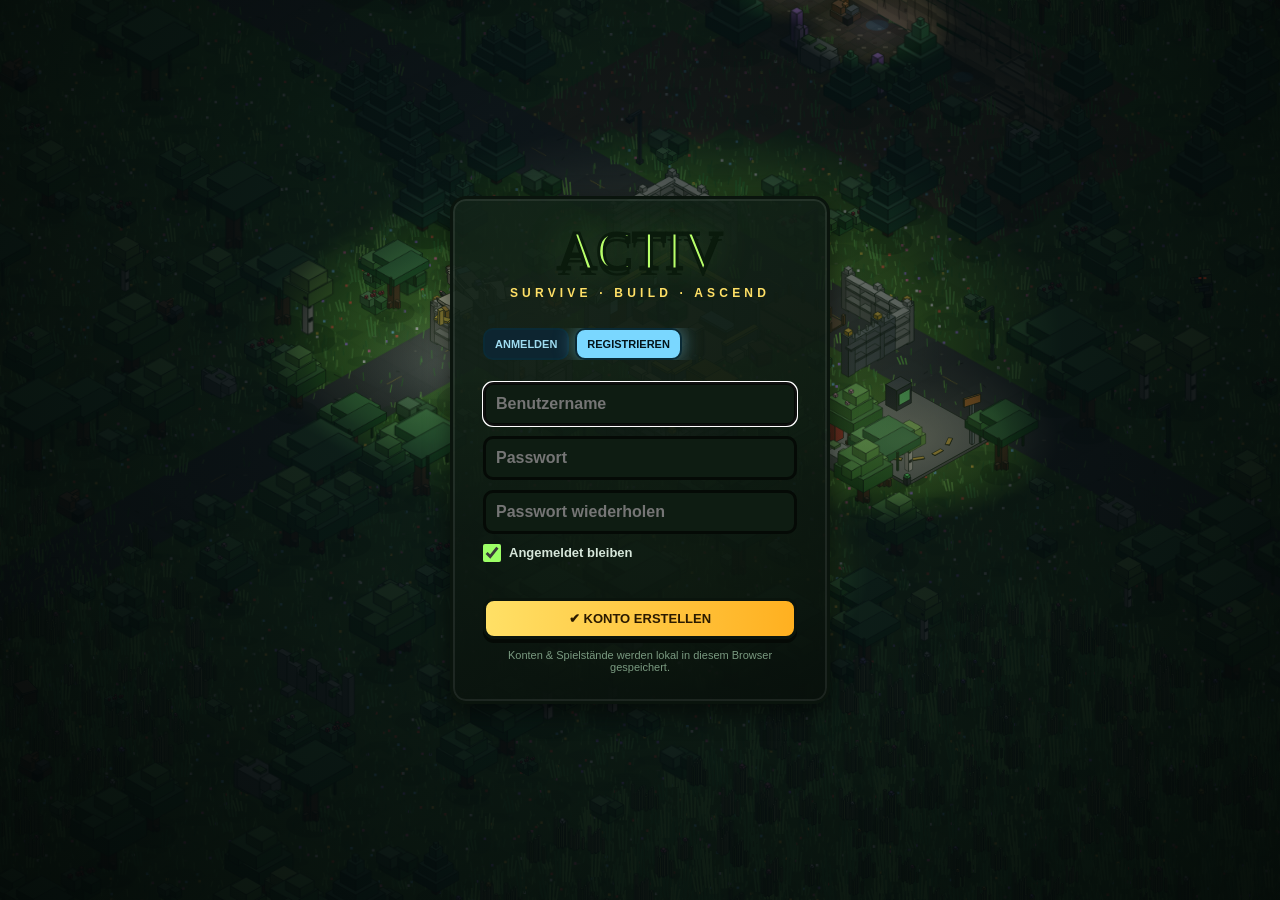
==== commit ad564b1a: "Update mobile.html" ====
--- a/mobile.html
+++ b/mobile.html
@@ -2,7 +2,14 @@
 <html lang="de">
 <head>
 <meta charset="utf-8"><meta name="viewport" content="width=device-width,initial-scale=1,maximum-scale=1,user-scalable=no,viewport-fit=cover">
-<meta name="apple-mobile-web-app-capable" content="yes"><meta name="apple-mobile-web-app-title" content="Activ">
+<meta name="apple-mobile-web-app-capable" content="yes">
+<meta name="mobile-web-app-capable" content="yes">
+<meta name="apple-mobile-web-app-status-bar-style" content="black-translucent">
+<meta name="apple-mobile-web-app-title" content="Activ">
+<meta name="theme-color" content="#0b160f">
+<link rel="manifest" href="manifest.webmanifest">
+<link rel="apple-touch-icon" href="icons/icon-180.png">
+<link rel="icon" href="icons/icon-192.png">
 <title>ACTIV Mobile</title>
 <link rel="stylesheet" href="css/style.css">
 </head>
@@ -75,7 +82,7 @@
 <div id="trans" class="hidden"><div class="t"></div><div class="s"></div><div class="bar2"><div></div></div></div>
 <div id="loading" class="hidden"><div class="spin"></div><div id="loadTxt">WILDNIS WIRD GENERIERT …</div></div>
 <div id="err" class="hidden"></div>
-<script src="js/core.js"></script><script src="js/data.js"></script><script src="js/data2.js"></script><script src="js/models.js"></script><script src="js/models2.js"></script><script src="js/models3.js"></script><script src="js/world.js"></script><script src="js/world2.js"></script><script src="js/factory.js"></script><script src="js/game.js"></script><script src="js/update.js"></script><script src="js/ship.js"></script><script src="js/render.js"></script><script src="js/fp.js"></script><script src="js/ui.js"></script><script src="js/city.js"></script><script src="js/casino.js"></script><script src="js/expedition.js"></script><script src="js/auth.js"></script><script src="js/main.js"></script><script src="js/v11.js"></script><script src="js/v12.js"></script><script src="js/v12b.js"></script><script src="js/v13.js"></script><script src="js/v14.js"></script><script src="js/v14m.js"></script>
+<script src="js/core.js"></script><script src="js/data.js"></script><script src="js/data2.js"></script><script src="js/models.js"></script><script src="js/models2.js"></script><script src="js/models3.js"></script><script src="js/world.js"></script><script src="js/world2.js"></script><script src="js/factory.js"></script><script src="js/game.js"></script><script src="js/update.js"></script><script src="js/ship.js"></script><script src="js/render.js"></script><script src="js/fp.js"></script><script src="js/ui.js"></script><script src="js/city.js"></script><script src="js/casino.js"></script><script src="js/expedition.js"></script><script src="js/auth.js"></script><script src="js/main.js"></script><script src="js/v11.js"></script><script src="js/v12.js"></script><script src="js/v12b.js"></script><script src="js/v13.js"></script><script src="js/v14.js"></script><script src="js/v14m.js"></script><script src="js/v15m.js"></script>
 
 </body>
 </html>
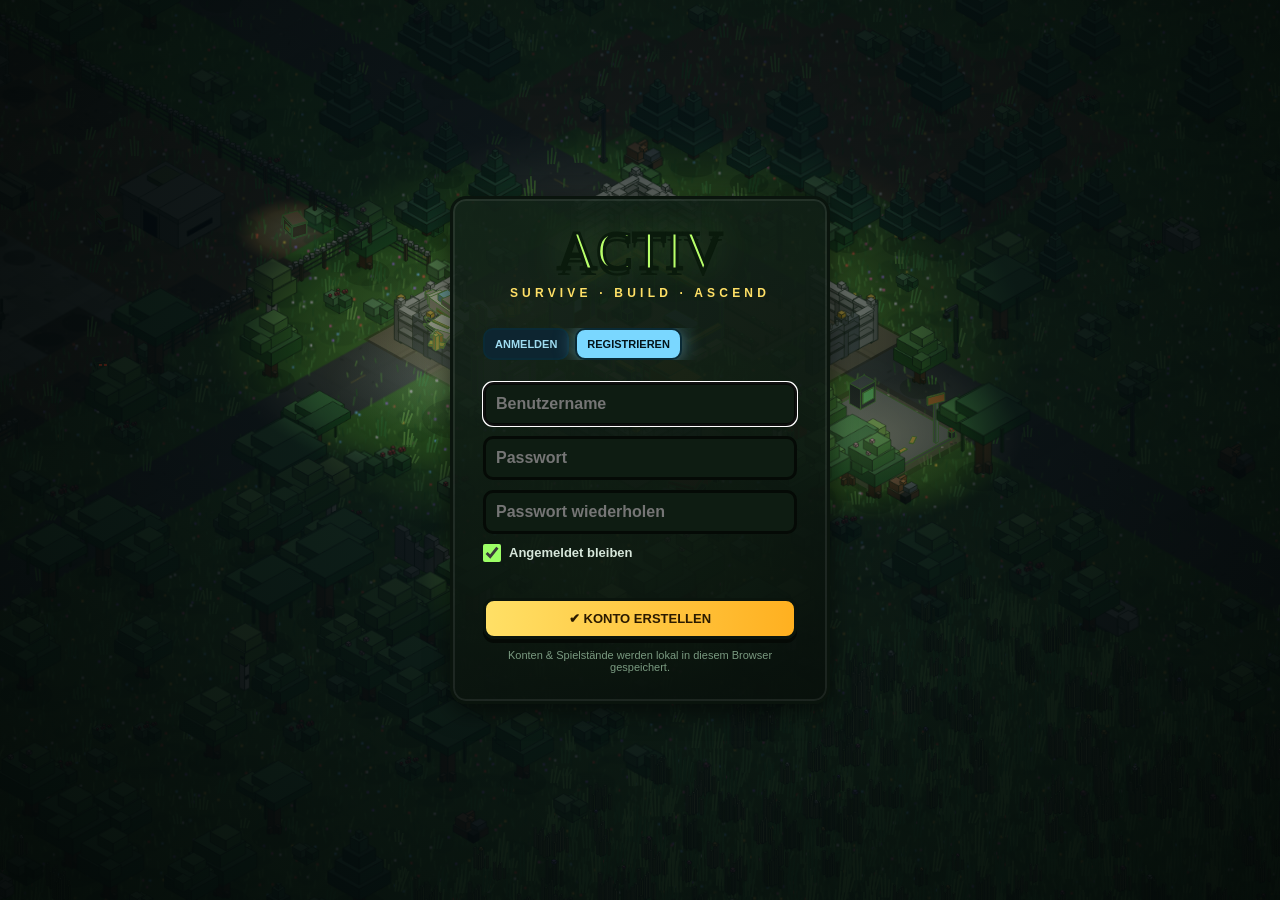
==== commit 539609b0: "Add files via upload" ====
--- a/mobile.html
+++ b/mobile.html
@@ -1,5 +1,5 @@
 <!doctype html>
-<html lang="de">
+<html lang="de" data-mobile="1">
 <head>
 <meta charset="utf-8"><meta name="viewport" content="width=device-width,initial-scale=1,maximum-scale=1,user-scalable=no,viewport-fit=cover">
 <meta name="apple-mobile-web-app-capable" content="yes">
@@ -64,10 +64,10 @@
 <div id="settings" class="screen dim hidden"><div class="box panel" style="width:520px"><h1>EINSTELLUNGEN</h1><div class="opt"><div class="lbl"><span>LAUTSTÄRKE</span><span id="sVolT"></span></div><input type="range" id="sVol" min="0" max="1" step="0.05"></div><div class="opt"><div class="lbl">BILDSCHIRMWACKELN</div><div class="sw" id="sShake"></div></div><div class="opt"><div class="lbl">COMIC-UMRISSE</div><div class="sw" id="sOut"></div></div><div class="opt"><div class="lbl">PARTIKEL</div><div class="sw" id="sPart"></div></div><div class="opt"><div class="lbl">FPS ANZEIGEN</div><div class="sw" id="sFps"></div></div><div class="row" style="margin-top:16px"><button class="btn gold" id="sBack">✔ FERTIG</button></div></div></div>
 <div id="help" class="screen dim hidden"><div class="box panel" style="width:900px"><h1>STEUERUNG & SPIELPRINZIP</h1>
   <div class="row" style="gap:30px;align-items:flex-start;flex-wrap:nowrap"><div class="keys">
-  <kbd>W A S D</kbd><span>Bewegen / Fahren / Fliegen</span><kbd>MAUS</kbd><span>Zielen · Klick = Aktion</span><kbd>MAUSRAD</kbd><span>Zoom (Shift+Rad: Slot)</span><kbd>F</kbd><span>Inventar</span><kbd>G</kbd><span>Essen</span><kbd>Q</kbd><span>Skillbaum</span>
-  <kbd>1 – 7</kbd><span>Hotbar</span><kbd>R</kbd><span>Nachladen / Drehen (auch Tore)</span><kbd>E</kbd><span>Interagieren</span><kbd>B</kbd><span>Baumodus · TAB Kategorie · U Upgrade · X Abbauen · H Reparieren</span>
+  <kbd>W A S D</kbd><span>Bewegen / Fahren / Fliegen</span><kbd>MAUS</kbd><span>Zielen · Klick = Aktion</span><kbd>MAUSRAD</kbd><span>Waffe wechseln · STRG + Rad = Zoom</span><kbd>F</kbd><span>Inventar</span><kbd>G</kbd><span>Essen</span><kbd>Q</kbd><span>Skillbaum</span><kbd>J</kbd><span>Drohnen-Hangar</span>
+  <kbd>1 – 7</kbd><span>Hotbar</span><kbd>R</kbd><span>Nachladen / Drehen (auch Tore)</span><kbd>E</kbd><span>Interagieren</span><kbd>B</kbd><span>Baumodus · TAB Kategorie · U Upgrade · X Abbauen · H Reparieren · N Anbauten</span>
   <kbd>LEERTASTE / C</kbd><span>Schiff: steigen / sinken</span><kbd>SHIFT</kbd><span>Sprint / Boost</span><kbd>ESC</kbd><span>Fenster schließen</span></div>
-  <div style="flex:1;font-size:13px;line-height:1.55;color:#d6e6da"><b style="color:#ffe066">Du startest nur mit der Axt.</b> Waffen baust du in der <b>Werkstatt</b> (ab Stufe 2) – oder findest sie ganz selten in Kisten.<br><b style="color:#ffe066">Werkstatt:</b> Repariert Fahrzeuge. Auf Stufe 5 baust du dein eigenes <b>Raumschiff</b>.<br><b style="color:#ffe066">Crew:</b> Überlebende finden (Notsignal) und auf <b>Wachtürme</b> setzen.<br><b style="color:#ffe066">Bauen:</b> Alles verbindet sich. Maus auf ein Gebäude: X abbauen, H reparieren.<br><b style="color:#ffe066">Licht ist Leben.</b> Nachts spawnen Monster nur im Dunkeln.<br><b style="color:#ffe066">Speichern:</b> automatisch alle 5 Sekunden. Hauptmenü über das Inventar (F).</div></div>
+  <div style="flex:1;font-size:13px;line-height:1.55;color:#d6e6da"><b style="color:#ffe066">Du startest nur mit der Axt.</b> Waffen baust du in der <b>Werkstatt</b> – sobald du ihren <b>Bauplan</b> in einer Kiste gefunden hast.<br><b style="color:#ffe066">Werkstatt:</b> Menü über den <b>Computer</b> an der Werkstatt-Ecke. Auf Stufe 5 baust du dein eigenes <b>Raumschiff</b> – E an der Werkstatt = einsteigen.<br><b style="color:#ffe066">Crew:</b> Überlebende finden (Notsignal) und auf <b>Wachtürme</b> setzen.<br><b style="color:#ffe066">Bauen:</b> Alles verschmilzt. Mauern: gedrückt halten & ziehen = ganze Wand. Umschließe dein HQ mit Mauern → gepflasterte, sichere Basis. Maus auf ein Gebäude: X abbauen, H reparieren, N Anbauten.<br><b style="color:#ffe066">Rosthafen:</b> Hochhäuser betreten, Etage für Etage plündern.<br><b style="color:#ffe066">Licht ist Leben.</b> Nachts spawnen Monster nur im Dunkeln.<br><b style="color:#ffe066">Speichern:</b> automatisch alle 5 Sekunden. Hauptmenü über das Inventar (F).</div></div>
   <div class="row" style="margin-top:16px"><button class="btn gold" id="hBack">✔ VERSTANDEN</button></div></div></div>
 <div id="terminal" class="screen dim hidden"><div class="box panel"><div class="row" style="justify-content:space-between;align-items:center"><h1>&gt; KOMMANDO-PC_</h1><button class="btn red" id="tClose">✖ SCHLIESSEN</button></div>
   <div class="tabs"><button class="tab act" data-t="arsenal">ARSENAL</button><button class="tab" data-t="camo">TARNUNG</button><button class="tab" data-t="cars">AUTO & HELI</button><button class="tab" data-t="ship">🚀 RAUMSCHIFF</button><button class="tab" data-t="exp">🚁 EXPEDITIONEN</button><button class="tab" data-t="missions">MISSIONEN</button><button class="tab" data-t="stats">STATISTIK</button></div><div id="tBody"></div></div></div>
@@ -82,7 +82,6 @@
 <div id="trans" class="hidden"><div class="t"></div><div class="s"></div><div class="bar2"><div></div></div></div>
 <div id="loading" class="hidden"><div class="spin"></div><div id="loadTxt">WILDNIS WIRD GENERIERT …</div></div>
 <div id="err" class="hidden"></div>
-<script src="js/core.js"></script><script src="js/data.js"></script><script src="js/data2.js"></script><script src="js/models.js"></script><script src="js/models2.js"></script><script src="js/models3.js"></script><script src="js/world.js"></script><script src="js/world2.js"></script><script src="js/factory.js"></script><script src="js/game.js"></script><script src="js/update.js"></script><script src="js/ship.js"></script><script src="js/render.js"></script><script src="js/fp.js"></script><script src="js/ui.js"></script><script src="js/city.js"></script><script src="js/casino.js"></script><script src="js/expedition.js"></script><script src="js/auth.js"></script><script src="js/main.js"></script><script src="js/v11.js"></script><script src="js/v12.js"></script><script src="js/v12b.js"></script><script src="js/v13.js"></script><script src="js/v14.js"></script><script src="js/v14m.js"></script><script src="js/v15m.js"></script>
-
+<script src="js/activ.js"></script>
 </body>
 </html>
